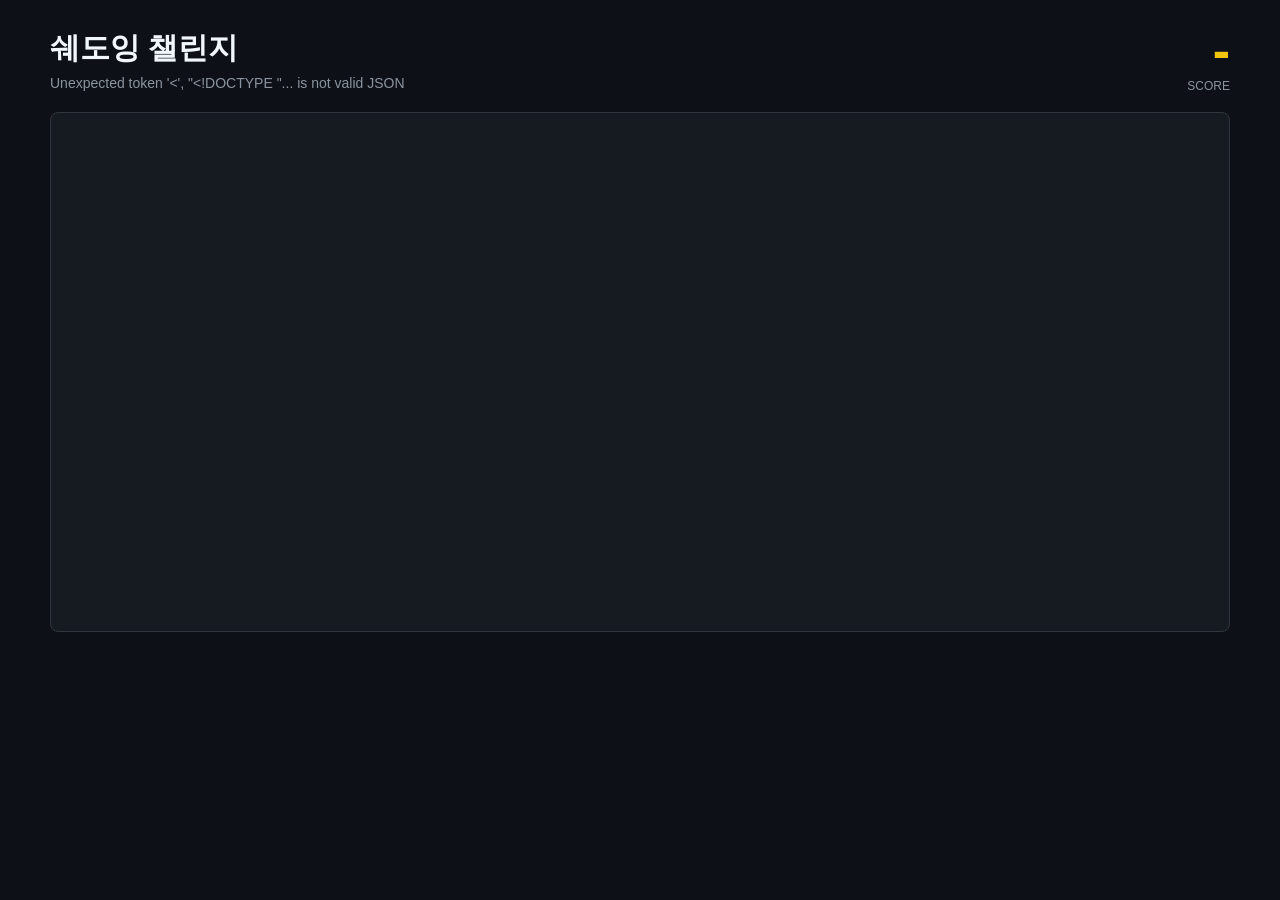
==== web/index.html @ b1465538 "Prepare shadowing challenge deploy" ====
<!doctype html>
<html lang="ko">
<head>
  <meta charset="utf-8">
  <meta name="viewport" content="width=device-width, initial-scale=1">
  <title>쉐도잉 챌린지</title>
  <link rel="stylesheet" href="/web/styles.css">
</head>
<body>
  <main class="app">
    <header class="topbar">
      <div>
        <h1>쉐도잉 챌린지</h1>
        <p id="status">챌린지를 선택하세요</p>
      </div>
      <div class="score" id="scoreBox">
        <span id="scoreValue">-</span>
        <small>score</small>
      </div>
    </header>

    <section id="characterScreen" class="character-screen">
      <div id="characterList" class="character-list"></div>
    </section>

    <section id="practiceScreen" class="layout hidden">
      <aside class="challenge-panel">
        <button id="backBtn" class="back-btn" type="button">← 이전 화면</button>
        <h2>Challenge</h2>
        <div id="challengeList" class="challenge-list"></div>
        <div id="feedbackPanel" class="feedback-panel hidden">
          <h3>피드백</h3>
          <ul id="feedbackList"></ul>
        </div>
      </aside>

      <section class="practice">
        <div class="hero">
          <img id="faceImage" alt="" src="">
          <div>
            <div id="characterName" class="character">-</div>
            <div id="phraseTitle" class="phrase">-</div>
            <div id="nativeTitle" class="native"></div>
          </div>
        </div>

        <div class="controls">
          <audio id="referenceAudio"></audio>
          <button id="playRefBtn" type="button">▶ 원본 듣기</button>
          <button id="recordBtn" type="button">🎤 녹음 시작</button>
          <div class="inline-score">점수: <strong id="inlineScoreValue">-</strong></div>
        </div>
        <div id="recordStatus" class="record-status"></div>
        <div class="graph-wrap">
          <div class="graph-head">
            <span>📊 원본 음성</span>
            <span class="legend"><i class="blue"></i>Pitch <i class="yellow"></i>Intensity</span>
          </div>
          <canvas id="refGraph" width="900" height="180"></canvas>
          <div id="subtitleBar" class="subtitle-bar"></div>
          <div class="graph-head">
            <span>🎤 내 음성</span>
            <span class="legend"><i class="red"></i>Pitch <i class="yellow"></i>Intensity</span>
          </div>
          <canvas id="userGraph" width="900" height="180"></canvas>
        </div>

        <div class="meters">
          <div class="metric pitch"><span>Pitch</span><strong id="pitchScore">-</strong></div>
          <div class="metric duration"><span>Duration</span><strong id="durationScore">-</strong></div>
          <div class="metric intensity"><span>Intensity</span><strong id="intensityScore">-</strong></div>
          <div class="metric pronunciation"><span>Pronunciation</span><strong id="pronunciationScore">-</strong></div>
          <div class="metric total"><span>Score</span><strong id="resultScoreValue">-</strong></div>
        </div>
      </section>
    </section>

    <div id="feedbackModal" class="modal hidden">
      <div class="modal-card">
        <button id="closeFeedbackBtn" class="modal-close" type="button">×</button>
        <h2 id="feedbackModalTitle">피드백</h2>
        <ul id="modalFeedbackList"></ul>
        <button id="startRecordingFromFeedbackBtn" class="modal-action" type="button">알겠어요, 녹음해볼게요</button>
        <button id="showPhotoCardBtn" class="modal-action" type="button">포토카드 확인</button>
      </div>
    </div>

    <div id="photoCardModal" class="modal hidden">
      <div class="photo-modal-card">
        <button id="closePhotoCardBtn" class="modal-close" type="button">×</button>
        <div id="photoCard" class="photo-card">
          <div id="photoCardFront" class="photo-card-face front">
            <img id="cardImage" alt="">
            <div class="card-shade"></div>
            <div class="card-content">
              <div id="cardCharacter" class="card-character"></div>
              <div id="cardPhrase" class="card-phrase"></div>
              <div class="card-score-row">
                <span id="cardScore" class="card-score">-</span>
              </div>
              <div class="card-tag">#쉐도잉챌린지</div>
            </div>
          </div>
        </div>
        <div class="share-actions">
          <button id="saveCardBtn" type="button">이미지로 저장</button>
          <button id="shareXBtn" type="button">X</button>
          <button id="shareInstagramBtn" type="button">인스타그램</button>
        </div>
      </div>
    </div>
  </main>
  <script src="/web/app.js"></script>
</body>
</html>
---- web/styles.css ----
:root {
  color-scheme: dark;
  --bg: #0d1117;
  --panel: #161b22;
  --line: #30363d;
  --text: #f0f6fc;
  --muted: #8b949e;
  --green: #2ecc71;
  --red: #e74c3c;
  --blue: #3498db;
  --yellow: #f1c40f;
}

* {
  box-sizing: border-box;
}

body {
  margin: 0;
  background: var(--bg);
  color: var(--text);
  font-family: Arial, "Apple SD Gothic Neo", "Malgun Gothic", sans-serif;
}

.app {
  width: min(1180px, calc(100vw - 32px));
  margin: 0 auto;
  padding: 24px 0;
}

.topbar {
  display: flex;
  align-items: center;
  justify-content: space-between;
  gap: 20px;
  margin-bottom: 18px;
}

h1,
h2,
p {
  margin: 0;
}

h1 {
  font-size: 30px;
  letter-spacing: 0;
}

#status {
  margin-top: 6px;
  color: var(--muted);
  font-size: 14px;
}

.score {
  min-width: 120px;
  text-align: right;
}

.score span {
  display: block;
  color: var(--yellow);
  font-size: 52px;
  font-weight: 800;
  line-height: 1;
}

.score small {
  color: var(--muted);
  font-size: 12px;
  text-transform: uppercase;
}

.layout {
  display: grid;
  grid-template-columns: 280px 1fr;
  gap: 18px;
}

.hidden {
  display: none;
}

.character-screen {
  background: var(--panel);
  border: 1px solid var(--line);
  border-radius: 8px;
  padding: 22px;
  min-height: 520px;
}

.character-list {
  display: grid;
  grid-template-columns: repeat(3, minmax(150px, 1fr));
  gap: 18px;
}

.character-card {
  display: grid;
  place-items: center;
  gap: 10px;
  min-height: 210px;
  padding: 18px 12px;
  color: var(--text);
  background: #0d1117;
  border: 1px solid var(--line);
  border-radius: 8px;
  cursor: pointer;
}

.character-card:hover {
  border-color: var(--green);
}

.character-card img {
  width: 120px;
  height: 120px;
  border-radius: 8px;
  object-fit: cover;
}

.character-card strong {
  display: block;
  font-size: 18px;
}

.character-card span {
  display: block;
  color: var(--muted);
  font-size: 13px;
}

.challenge-panel,
.practice {
  background: var(--panel);
  border: 1px solid var(--line);
  border-radius: 8px;
}

.challenge-panel {
  padding: 16px;
}

.challenge-panel h2 {
  font-size: 16px;
  margin-bottom: 12px;
}

.back-btn {
  width: 100%;
  height: 36px;
  margin-bottom: 14px;
  background: #30363d;
}

.challenge-list {
  display: grid;
  gap: 10px;
}

.challenge-item {
  display: grid;
  grid-template-columns: 48px 1fr;
  align-items: center;
  gap: 10px;
  width: 100%;
  min-height: 70px;
  padding: 9px;
  color: var(--text);
  background: #0d1117;
  border: 1px solid var(--line);
  border-radius: 8px;
  text-align: left;
  cursor: pointer;
}

.challenge-item.active {
  border-color: var(--green);
}

.challenge-item img {
  width: 48px;
  height: 48px;
  border-radius: 8px;
  object-fit: cover;
}

.challenge-item strong {
  display: block;
  font-size: 13px;
}

.challenge-item span {
  display: block;
  color: var(--muted);
  font-size: 12px;
  margin-top: 3px;
  line-height: 1.25;
  word-break: keep-all;
}

.practice {
  padding: 18px;
  min-width: 0;
}

.hero {
  display: flex;
  align-items: center;
  gap: 16px;
  margin-bottom: 16px;
}

.hero img {
  width: 96px;
  height: 96px;
  border-radius: 8px;
  object-fit: cover;
  background: #0d1117;
}

.character {
  color: var(--muted);
  font-size: 14px;
  margin-bottom: 4px;
}

.phrase {
  font-size: 28px;
  font-weight: 800;
}

.native {
  margin-top: 4px;
  color: var(--muted);
  font-size: 16px;
}

.controls {
  display: grid;
  grid-template-columns: repeat(2, minmax(0, 1fr)) 110px;
  gap: 10px;
  align-items: center;
  margin-top: 14px;
  margin-bottom: 8px;
}

audio {
  display: none;
}

button {
  height: 42px;
  border: 0;
  border-radius: 8px;
  color: white;
  background: var(--green);
  font-weight: 800;
  cursor: pointer;
}

button:disabled {
  cursor: not-allowed;
  background: #30363d;
  color: #8b949e;
}

#recordBtn.recording {
  background: var(--red);
}

.inline-score {
  justify-self: end;
  min-width: 96px;
  color: var(--yellow);
  font-size: 24px;
  font-weight: 800;
  white-space: nowrap;
  text-align: right;
}

.inline-score strong {
  color: var(--yellow);
}

.record-status {
  display: flex;
  align-items: center;
  gap: 8px;
  min-height: 22px;
  margin-bottom: 10px;
  color: var(--muted);
  font-size: 13px;
  font-weight: 700;
}

.record-status.warning {
  color: var(--red);
}

.record-status.loading::before {
  content: "";
  width: 13px;
  height: 13px;
  border: 2px solid rgba(240, 246, 252, 0.24);
  border-top-color: var(--yellow);
  border-radius: 999px;
  animation: spin 0.8s linear infinite;
}

@keyframes spin {
  to {
    transform: rotate(360deg);
  }
}

.subtitle-bar {
  min-height: 46px;
  display: flex;
  align-items: center;
  justify-content: center;
  padding: 8px 12px;
  margin: 2px 0 6px;
  background: #0d1117;
  border: 1px solid var(--line);
  border-radius: 8px;
  color: var(--text);
  font-size: 18px;
  font-weight: 800;
  line-height: 1.35;
  text-align: center;
  word-break: keep-all;
}

.subtitle-bar .word {
  color: var(--muted);
  margin: 0 3px;
}

.subtitle-bar .word.active {
  color: var(--yellow);
  font-size: 20px;
}

.subtitle-bar .word.done {
  color: #555;
}

.transcript-panel {
  margin-bottom: 10px;
  padding: 10px 12px;
  background: #0d1117;
  border: 1px solid var(--line);
  border-radius: 8px;
}

.transcript-panel span {
  display: block;
  color: var(--muted);
  font-size: 12px;
  margin-bottom: 4px;
}

.transcript-panel strong {
  color: var(--text);
  font-size: 15px;
  line-height: 1.45;
}

.meters {
  display: grid;
  grid-template-columns: repeat(5, minmax(0, 1fr));
  gap: 10px;
  margin-bottom: 0;
}

.metric {
  padding: 10px;
  background: #0d1117;
  border: 1px solid var(--line);
  border-radius: 8px;
}

.metric span {
  display: block;
  color: var(--muted);
  font-size: 12px;
}

.metric strong {
  display: block;
  margin-top: 4px;
  font-size: 24px;
  color: var(--text);
}

.metric strong.score-low {
  color: var(--blue);
}

.metric strong.score-high {
  color: var(--red);
}

.metric.total strong {
  color: var(--yellow);
}

.graph-wrap {
  display: grid;
  gap: 8px;
  margin-top: 10px;
}

.feedback-panel {
  margin-top: 16px;
  padding: 12px;
  background: #0d1117;
  border: 1px solid var(--line);
  border-radius: 8px;
}

.feedback-panel h3 {
  margin: 0 0 8px;
  font-size: 14px;
}

.feedback-panel ul {
  margin: 0;
  padding-left: 18px;
  color: var(--text);
  font-size: 13px;
  line-height: 1.55;
}

.modal {
  position: fixed;
  inset: 0;
  z-index: 20;
  display: grid;
  place-items: center;
  padding: 24px;
  background: rgba(0, 0, 0, 0.64);
}

.modal.hidden {
  display: none;
}

.modal-card {
  position: relative;
  width: min(520px, 100%);
  padding: 22px;
  background: var(--panel);
  border: 1px solid var(--line);
  border-radius: 8px;
  box-shadow: 0 20px 80px rgba(0, 0, 0, 0.45);
}

.modal-card h2 {
  margin: 0 0 14px;
  font-size: 20px;
}

.modal-card h2.red-dot-title {
  display: flex;
  align-items: center;
  gap: 8px;
}

.red-dot-icon {
  display: inline-block;
  flex: 0 0 auto;
  width: 11px;
  height: 11px;
  background: var(--red);
  border: 2px solid #ffffff;
  border-radius: 999px;
  box-shadow: 0 0 0 1px rgba(231, 76, 60, 0.45);
}

.modal-card ul {
  margin: 0;
  padding-left: 20px;
  line-height: 1.6;
}

.modal-action {
  width: 100%;
  margin-top: 16px;
  background: var(--green);
}

.modal-close {
  position: absolute;
  top: 12px;
  right: 12px;
  width: 32px;
  height: 32px;
  background: #30363d;
  border-radius: 6px;
  font-size: 20px;
  line-height: 1;
}

.photo-modal-card {
  position: relative;
  width: min(460px, 100%);
  padding: 18px;
  background: var(--panel);
  border: 1px solid var(--line);
  border-radius: 8px;
}

.photo-card {
  position: relative;
  width: min(360px, 80vw);
  aspect-ratio: 2.5 / 3.5;
  margin: 0 auto 14px;
  overflow: hidden;
  background: #0d1117;
  border: 1px solid var(--line);
  border-radius: 8px;
}

.photo-card-face {
  position: absolute;
  inset: 0;
}

.photo-card-face.front img {
  width: 100%;
  height: 100%;
  object-fit: cover;
}

.card-shade {
  position: absolute;
  inset: 0;
  background: linear-gradient(180deg, rgba(0, 0, 0, 0.08), rgba(0, 0, 0, 0.78));
}

.card-content {
  position: absolute;
  left: 18px;
  right: 18px;
  bottom: 18px;
}

.card-character {
  color: var(--muted);
  font-size: 14px;
  font-weight: 800;
}

.card-phrase {
  margin-top: 5px;
  color: white;
  font-size: 24px;
  font-weight: 900;
  line-height: 1.16;
}

.card-score-row {
  display: flex;
  align-items: center;
  gap: 10px;
  margin-top: 12px;
}

.card-score {
  color: var(--yellow);
  font-size: 46px;
  font-weight: 900;
  line-height: 1;
}

.card-tag {
  margin-top: 12px;
  font-size: 18px;
  font-weight: 900;
}

.share-actions {
  display: grid;
  grid-template-columns: 1fr 72px 110px;
  gap: 8px;
}

.graph-head {
  display: flex;
  justify-content: space-between;
  color: var(--muted);
  font-size: 12px;
}

.legend i {
  display: inline-block;
  width: 18px;
  height: 3px;
  margin: 0 5px 2px 12px;
  vertical-align: middle;
}

.legend .blue {
  background: var(--blue);
}

.legend .red {
  background: var(--red);
}

.legend .yellow {
  background: var(--yellow);
}

canvas {
  width: 100%;
  height: 180px;
  background: #0d1117;
  border: 1px solid var(--line);
  border-radius: 8px;
}

@media (max-width: 820px) {
  .layout {
    grid-template-columns: 1fr;
  }

  .character-list {
    grid-template-columns: 1fr 1fr;
  }

  .controls,
  .meters {
    grid-template-columns: 1fr;
  }

  .inline-score {
    justify-self: start;
  }
}

@media (max-width: 520px) {
  .character-list {
    grid-template-columns: 1fr;
  }
}
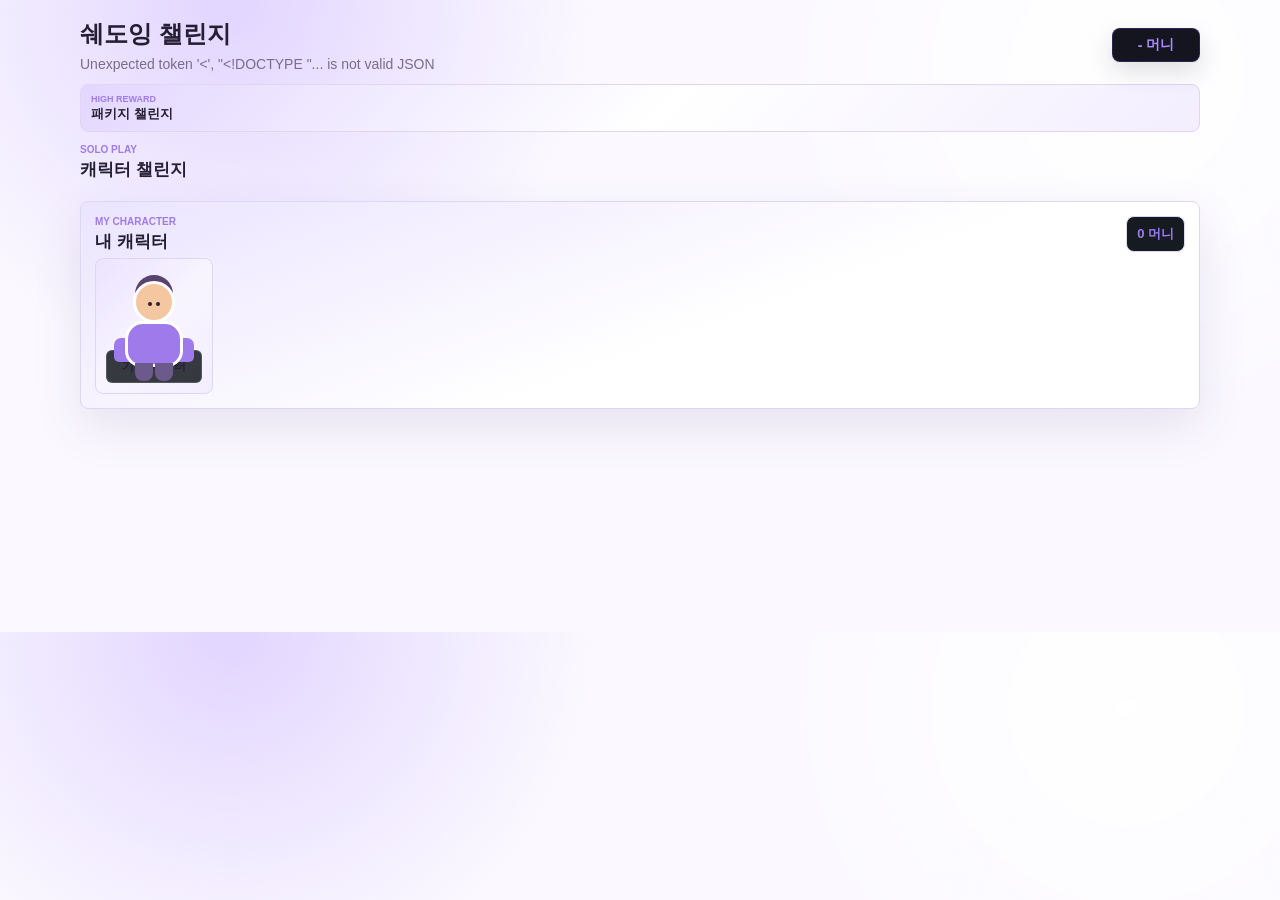
==== commit 981694b1: "Sync Render deploy with latest MVP features. Add bundle/shop UI, ENHYPEN challenge placeholders, upd" ====
--- a/web/index.html
+++ b/web/index.html
@@ -4,7 +4,7 @@
   <meta charset="utf-8">
   <meta name="viewport" content="width=device-width, initial-scale=1">
   <title>쉐도잉 챌린지</title>
-  <link rel="stylesheet" href="/web/styles.css">
+  <link rel="stylesheet" href="/web/styles.css?v=ux12">
 </head>
 <body>
   <main class="app">
@@ -15,12 +15,53 @@
       </div>
       <div class="score" id="scoreBox">
         <span id="scoreValue">-</span>
-        <small>score</small>
+        <small id="scoreLabel">머니</small>
       </div>
     </header>
 
     <section id="characterScreen" class="character-screen">
+      <div class="home-panel package-panel top-package-panel">
+        <div class="section-head">
+          <div>
+            <span class="eyebrow">High Reward</span>
+            <h2>패키지 챌린지</h2>
+          </div>
+        </div>
+        <div id="bundleList" class="bundle-list"></div>
+      </div>
+
+      <div class="section-head character-head">
+        <div>
+          <span class="eyebrow">Solo Play</span>
+          <h2>캐릭터 챌린지</h2>
+        </div>
+      </div>
       <div id="characterList" class="character-list"></div>
+
+      <section class="home-grid">
+        <div class="home-panel avatar-panel">
+          <div class="section-head">
+            <div>
+              <span class="eyebrow">My Character</span>
+              <h2>내 캐릭터</h2>
+            </div>
+            <div class="money-pill"><span id="moneyValue">0</span> 머니</div>
+          </div>
+          <div class="avatar-shop">
+            <div id="avatarPreview" class="avatar-preview">
+              <div class="avatar-bg"></div>
+              <div class="avatar-person" aria-hidden="true">
+                <div class="avatar-head"></div>
+                <div class="avatar-torso"></div>
+                <div class="avatar-leg left"></div>
+                <div class="avatar-leg right"></div>
+              </div>
+              <div id="equippedLabel" class="equipped-label">기본 캐릭터</div>
+            </div>
+            <div id="shopList" class="shop-list"></div>
+          </div>
+        </div>
+      </section>
     </section>
 
     <section id="practiceScreen" class="layout hidden">
@@ -54,13 +95,13 @@
         <div class="graph-wrap">
           <div class="graph-head">
             <span>📊 원본 음성</span>
-            <span class="legend"><i class="blue"></i>Pitch <i class="yellow"></i>Intensity</span>
+            <span class="legend"><i class="blue"></i><span class="pitch-text blue-text">Pitch</span> <i class="yellow"></i><span class="intensity-text">Intensity</span></span>
           </div>
           <canvas id="refGraph" width="900" height="180"></canvas>
           <div id="subtitleBar" class="subtitle-bar"></div>
           <div class="graph-head">
             <span>🎤 내 음성</span>
-            <span class="legend"><i class="red"></i>Pitch <i class="yellow"></i>Intensity</span>
+            <span class="legend"><i class="red"></i><span class="pitch-text red-text">Pitch</span> <i class="yellow"></i><span class="intensity-text">Intensity</span></span>
           </div>
           <canvas id="userGraph" width="900" height="180"></canvas>
         </div>
@@ -110,6 +151,6 @@
       </div>
     </div>
   </main>
-  <script src="/web/app.js"></script>
+  <script src="/web/app.js?v=ux12"></script>
 </body>
 </html>
--- a/web/styles.css
+++ b/web/styles.css
@@ -1,14 +1,15 @@
 :root {
-  color-scheme: dark;
-  --bg: #0d1117;
-  --panel: #161b22;
-  --line: #30363d;
-  --text: #f0f6fc;
-  --muted: #8b949e;
-  --green: #2ecc71;
-  --red: #e74c3c;
-  --blue: #3498db;
-  --yellow: #f1c40f;
+  color-scheme: light;
+  --bg: #fbf9ff;
+  --panel: #ffffff;
+  --line: #ded6f3;
+  --text: #251f33;
+  --muted: #786d8e;
+  --green: #7c5cff;
+  --red: #e25783;
+  --blue: #8a78ff;
+  --yellow: #9f7aea;
+  --pink: #d8c7ff;
 }
 
 * {
@@ -17,15 +18,18 @@
 
 body {
   margin: 0;
-  background: var(--bg);
+  background:
+    radial-gradient(circle at 18% 0%, rgba(216, 199, 255, 0.72), transparent 30%),
+    radial-gradient(circle at 88% 12%, rgba(255, 255, 255, 0.94), transparent 28%),
+    var(--bg);
   color: var(--text);
   font-family: Arial, "Apple SD Gothic Neo", "Malgun Gothic", sans-serif;
 }
 
 .app {
-  width: min(1180px, calc(100vw - 32px));
+  width: min(1120px, calc(100vw - 32px));
   margin: 0 auto;
-  padding: 24px 0;
+  padding: 18px 0 28px;
 }
 
 .topbar {
@@ -33,7 +37,7 @@
   align-items: center;
   justify-content: space-between;
   gap: 20px;
-  margin-bottom: 18px;
+  margin-bottom: 12px;
 }
 
 h1,
@@ -43,7 +47,7 @@
 }
 
 h1 {
-  font-size: 30px;
+  font-size: 24px;
   letter-spacing: 0;
 }
 
@@ -54,22 +58,33 @@
 }
 
 .score {
-  min-width: 120px;
-  text-align: right;
+  display: inline-flex;
+  align-items: center;
+  justify-content: center;
+  gap: 4px;
+  min-width: 88px;
+  min-height: 34px;
+  padding: 0 12px;
+  background: #15151f;
+  border: 1px solid rgba(124, 92, 255, 0.22);
+  border-radius: 8px;
+  text-align: center;
+  box-shadow: 0 10px 24px rgba(37, 31, 51, 0.14);
 }
 
 .score span {
-  display: block;
-  color: var(--yellow);
-  font-size: 52px;
+  display: inline;
+  color: #a98cff;
+  font-size: 14px;
   font-weight: 800;
   line-height: 1;
 }
 
 .score small {
-  color: var(--muted);
-  font-size: 12px;
-  text-transform: uppercase;
+  color: #a98cff;
+  font-size: 14px;
+  font-weight: 800;
+  text-transform: none;
 }
 
 .layout {
@@ -83,52 +98,550 @@
 }
 
 .character-screen {
-  background: var(--panel);
-  border: 1px solid var(--line);
-  border-radius: 8px;
-  padding: 22px;
+  background: transparent;
+  border: 0;
+  border-radius: 8px;
+  padding: 0;
   min-height: 520px;
+  box-shadow: none;
+}
+
+.home-grid {
+  display: grid;
+  grid-template-columns: minmax(0, 1fr);
+  gap: 12px;
+  margin-top: 12px;
+  margin-bottom: 0;
+}
+
+.home-panel {
+  min-width: 0;
+  padding: 14px;
+  background: rgba(255, 255, 255, 0.88);
+  border: 1px solid var(--line);
+  border-radius: 8px;
+  box-shadow: 0 18px 48px rgba(80, 61, 132, 0.12);
+}
+
+.package-panel {
+  min-height: auto;
+  background:
+    linear-gradient(135deg, rgba(216, 199, 255, 0.72), rgba(255, 255, 255, 0.92) 52%, rgba(242, 236, 255, 0.92)),
+    #ffffff;
+}
+
+.top-package-panel {
+  display: grid;
+  grid-template-columns: 150px minmax(0, 1fr);
+  align-items: center;
+  gap: 10px;
+  margin-bottom: 12px;
+  padding: 9px 10px;
+  box-shadow: none;
+}
+
+.package-panel .section-head,
+.avatar-panel .section-head {
+  margin-bottom: 6px;
+}
+
+.top-package-panel .section-head {
+  margin: 0;
+}
+
+.top-package-panel .section-head h2 {
+  font-size: 13px;
+}
+
+.top-package-panel .eyebrow {
+  margin-bottom: 3px;
+  font-size: 9px;
+}
+
+.avatar-panel {
+  background:
+    linear-gradient(160deg, rgba(230, 221, 255, 0.8), rgba(255, 255, 255, 0.94) 58%),
+    #ffffff;
+}
+
+.section-head {
+  display: flex;
+  align-items: start;
+  justify-content: space-between;
+  gap: 14px;
+  margin-bottom: 10px;
+}
+
+.section-head h2 {
+  font-size: 17px;
+  line-height: 1.15;
+}
+
+.section-head p {
+  margin-top: 4px;
+  color: var(--muted);
+  font-size: 13px;
+}
+
+.eyebrow {
+  display: block;
+  margin-bottom: 5px;
+  color: var(--yellow);
+  font-size: 10px;
+  font-weight: 900;
+  letter-spacing: 0;
+  text-transform: uppercase;
+}
+
+.character-head {
+  margin: 0 0 10px;
+}
+
+.money-pill {
+  flex: 0 0 auto;
+  padding: 8px 10px;
+  color: var(--yellow);
+  background: #161b22;
+  border: 1px solid var(--line);
+  border-radius: 8px;
+  font-size: 13px;
+  font-weight: 900;
+  white-space: nowrap;
+}
+
+.bundle-list {
+  display: grid;
+  gap: 6px;
+  max-height: 108px;
+  overflow: auto;
+}
+
+.top-package-panel .bundle-list {
+  display: flex;
+  gap: 6px;
+  max-height: none;
+  overflow-x: auto;
+  overflow-y: hidden;
+}
+
+.bundle-card {
+  position: relative;
+  display: grid;
+  grid-template-columns: 1fr 42px;
+  gap: 6px;
+  align-items: center;
+  min-height: 46px;
+  padding: 7px 8px;
+  overflow: hidden;
+  background:
+    linear-gradient(135deg, rgba(255, 255, 255, 0.72), rgba(245, 240, 255, 0.94)),
+    rgba(255, 255, 255, 0.72);
+  border: 1px solid rgba(124, 92, 255, 0.2);
+  border-radius: 8px;
+}
+
+.top-package-panel .bundle-card {
+  flex: 0 0 230px;
+  min-height: 42px;
+  padding: 6px 7px;
+}
+
+.top-package-panel .bundle-card strong {
+  font-size: 14px;
+}
+
+.top-package-panel .bundle-card span {
+  font-size: 10px;
+}
+
+.top-package-panel .bundle-reward {
+  min-height: 30px;
+}
+
+.top-package-panel .bundle-reward b {
+  font-size: 11px;
+}
+
+.top-package-panel .bundle-reward em {
+  font-size: 8px;
+}
+
+.bundle-card::after {
+  content: none;
+  position: absolute;
+  right: 48px;
+  bottom: -24px;
+  width: 88px;
+  height: 88px;
+  background: linear-gradient(135deg, var(--pink), var(--yellow));
+  border-radius: 999px;
+  opacity: 0.18;
+  pointer-events: none;
+}
+
+.bundle-card.disabled {
+  opacity: 0.82;
+}
+
+.bundle-card strong,
+.bundle-card span,
+.bundle-card small {
+  display: block;
+}
+
+.bundle-card strong {
+  font-size: 14px;
+  line-height: 1.08;
+}
+
+.bundle-card span {
+  margin-top: 3px;
+  color: var(--text);
+  font-size: 9px;
+  line-height: 1.35;
+}
+
+.bundle-card small {
+  display: none;
+  color: var(--muted);
+  font-size: 10px;
+  line-height: 1.35;
+}
+
+.bundle-reward {
+  display: grid;
+  place-items: center;
+  min-height: 32px;
+  background: rgba(255, 255, 255, 0.9);
+  border: 1px solid rgba(124, 92, 255, 0.24);
+  border-radius: 8px;
+}
+
+.bundle-reward b {
+  color: var(--yellow);
+  font-size: 12px;
+  line-height: 1;
+}
+
+.bundle-reward em {
+  margin-top: 2px;
+  color: var(--muted);
+  font-size: 8px;
+  font-style: normal;
+  font-weight: 800;
+}
+
+.bundle-action {
+  display: none;
+  position: relative;
+  justify-self: start;
+  place-items: center;
+  min-height: 28px;
+  padding: 0 10px;
+  color: white;
+  background: var(--green);
+  border-radius: 8px;
+  font-size: 11px;
+  font-weight: 900;
+}
+
+.avatar-shop {
+  display: grid;
+  grid-template-columns: 118px 1fr;
+  gap: 10px;
+  align-items: stretch;
+}
+
+.avatar-preview {
+  position: relative;
+  display: grid;
+  place-items: center;
+  min-height: 136px;
+  overflow: hidden;
+  background: #f5f0ff;
+  border: 1px solid var(--line);
+  border-radius: 8px;
+}
+
+.avatar-bg {
+  position: absolute;
+  inset: 0;
+  background: linear-gradient(135deg, #d8c7ff 0%, #ffffff 52%, #efe7ff 100%);
+  opacity: 0.32;
+}
+
+.avatar-preview[data-background="lavender-bg"] .avatar-bg {
+  background: linear-gradient(135deg, #c9b6ff 0%, #ffffff 48%, #a98cff 100%);
+  opacity: 0.72;
+}
+
+.avatar-person {
+  position: relative;
+  z-index: 1;
+  width: 76px;
+  height: 98px;
+  margin-top: 8px;
+}
+
+.avatar-head {
+  position: absolute;
+  top: 0;
+  left: 50%;
+  width: 42px;
+  height: 42px;
+  background: #f4c7a1;
+  border: 3px solid #ffffff;
+  border-radius: 50%;
+  transform: translateX(-50%);
+  box-shadow: 0 -8px 0 -2px #59446d;
+}
+
+.avatar-head::before,
+.avatar-head::after {
+  content: "";
+  position: absolute;
+  top: 18px;
+  width: 4px;
+  height: 4px;
+  background: #251f33;
+  border-radius: 50%;
+}
+
+.avatar-head::before {
+  left: 12px;
+}
+
+.avatar-head::after {
+  right: 12px;
+}
+
+.avatar-torso {
+  position: absolute;
+  top: 40px;
+  left: 50%;
+  width: 58px;
+  height: 46px;
+  background: var(--yellow);
+  border: 3px solid #ffffff;
+  border-radius: 18px 18px 16px 16px;
+  transform: translateX(-50%);
+  box-shadow:
+    -22px 6px 0 -11px var(--yellow),
+    22px 6px 0 -11px var(--yellow);
+}
+
+.avatar-leg {
+  position: absolute;
+  top: 82px;
+  width: 18px;
+  height: 18px;
+  background: #6d5a8d;
+  border-radius: 0 0 8px 8px;
+}
+
+.avatar-leg.left {
+  left: 19px;
+}
+
+.avatar-leg.right {
+  right: 19px;
+}
+
+.avatar-preview[data-outfit="basic-hoodie"] .avatar-torso {
+  background: var(--blue);
+  box-shadow:
+    -22px 6px 0 -11px var(--blue),
+    22px 6px 0 -11px var(--blue);
+}
+
+.avatar-preview[data-outfit="stage-jacket"] .avatar-torso {
+  background: linear-gradient(90deg, #251f33 0 25%, var(--red) 25% 75%, #251f33 75%);
+  box-shadow:
+    -22px 6px 0 -11px #251f33,
+    22px 6px 0 -11px #251f33;
+}
+
+.equipped-label {
+  position: absolute;
+  left: 10px;
+  right: 10px;
+  bottom: 10px;
+  padding: 7px 8px;
+  overflow: hidden;
+  color: var(--text);
+  background: rgba(13, 17, 23, 0.82);
+  border: 1px solid rgba(240, 246, 252, 0.16);
+  border-radius: 6px;
+  font-size: 12px;
+  font-weight: 800;
+  text-align: center;
+  text-overflow: ellipsis;
+  white-space: nowrap;
+}
+
+.shop-list {
+  display: flex;
+  gap: 8px;
+  overflow-x: auto;
+  padding-bottom: 2px;
+}
+
+.shop-item {
+  display: grid;
+  grid-template-columns: 1fr;
+  gap: 10px;
+  align-items: stretch;
+  flex: 0 0 96px;
+  min-height: 94px;
+  height: auto;
+  padding: 8px;
+  background: rgba(16, 17, 20, 0.84);
+  border: 1px solid var(--line);
+  text-align: center;
+}
+
+.item-preview {
+  display: grid;
+  place-items: center;
+  position: relative;
+  height: 38px;
+  color: transparent;
+  background: #f7f1ff;
+  border: 1px solid var(--line);
+  border-radius: 6px;
+  font-size: 10px;
+  font-weight: 900;
+}
+
+.item-preview::before {
+  content: "";
+  width: 34px;
+  height: 28px;
+  background: var(--blue);
+  border-radius: 12px 12px 8px 8px;
+  box-shadow:
+    -16px 4px 0 -7px var(--blue),
+    16px 4px 0 -7px var(--blue);
+}
+
+.shop-item[data-id="stage-jacket"] .item-preview::before {
+  background: linear-gradient(90deg, #251f33 0 30%, var(--red) 30% 70%, #251f33 70%);
+  box-shadow:
+    -16px 4px 0 -7px #251f33,
+    16px 4px 0 -7px #251f33;
+}
+
+.shop-item[data-id="lavender-bg"] .item-preview::before {
+  width: 38px;
+  height: 30px;
+  background: linear-gradient(135deg, #d8c7ff, #ffffff 55%, #b69cff);
+  border: 1px solid #b69cff;
+  border-radius: 8px;
+  box-shadow: none;
+}
+
+.shop-item strong,
+.shop-item small {
+  display: block;
+}
+
+.shop-item strong {
+  color: var(--text);
+  font-size: 13px;
+}
+
+.shop-item small {
+  margin-top: 3px;
+  color: var(--muted);
+  font-size: 12px;
 }
 
 .character-list {
   display: grid;
-  grid-template-columns: repeat(3, minmax(150px, 1fr));
-  gap: 18px;
+  grid-template-columns: repeat(5, minmax(128px, 1fr));
+  gap: 10px;
 }
 
 .character-card {
-  display: grid;
-  place-items: center;
-  gap: 10px;
-  min-height: 210px;
-  padding: 18px 12px;
+  position: relative;
+  display: grid;
+  grid-template-rows: 1fr auto;
+  gap: 0;
+  min-height: 166px;
+  height: auto;
+  padding: 0;
+  overflow: hidden;
   color: var(--text);
-  background: #0d1117;
+  background: rgba(255, 255, 255, 0.9);
   border: 1px solid var(--line);
   border-radius: 8px;
   cursor: pointer;
+  text-align: left;
 }
 
 .character-card:hover {
   border-color: var(--green);
 }
 
+.character-card.disabled {
+  opacity: 0.72;
+}
+
+.character-card.disabled:hover {
+  border-color: var(--line);
+}
+
+.character-image-wrap {
+  position: relative;
+  min-height: 124px;
+  overflow: hidden;
+}
+
+.character-image-wrap::after {
+  content: "";
+  position: absolute;
+  inset: auto 0 0;
+  height: 68px;
+  background: linear-gradient(180deg, transparent, rgba(255, 255, 255, 0.96));
+}
+
 .character-card img {
-  width: 120px;
-  height: 120px;
-  border-radius: 8px;
+  width: 100%;
+  height: 100%;
+  min-height: 124px;
   object-fit: cover;
+  transform: scale(1.02);
+}
+
+.character-card-copy {
+  position: relative;
+  display: flex;
+  align-items: end;
+  justify-content: space-between;
+  gap: 8px;
+  min-height: 48px;
+  padding: 0 10px 10px;
+  margin-top: -36px;
 }
 
 .character-card strong {
   display: block;
-  font-size: 18px;
+  font-size: 14px;
+  line-height: 1.18;
 }
 
 .character-card span {
-  display: block;
-  color: var(--muted);
-  font-size: 13px;
+  flex: 0 0 auto;
+  display: inline-grid;
+  place-items: center;
+  min-height: 24px;
+  padding: 0 7px;
+  color: var(--muted);
+  background: rgba(247, 243, 234, 0.08);
+  border: 1px solid rgba(247, 243, 234, 0.14);
+  border-radius: 999px;
+  font-size: 10px;
+  font-weight: 900;
 }
 
 .challenge-panel,
@@ -151,7 +664,8 @@
   width: 100%;
   height: 36px;
   margin-bottom: 14px;
-  background: #30363d;
+  color: #ffffff;
+  background: var(--green);
 }
 
 .challenge-list {
@@ -168,14 +682,16 @@
   min-height: 70px;
   padding: 9px;
   color: var(--text);
-  background: #0d1117;
-  border: 1px solid var(--line);
+  background: #ffffff;
+  border: 1px solid #e7e2f3;
   border-radius: 8px;
   text-align: left;
   cursor: pointer;
+  box-shadow: 0 8px 18px rgba(80, 61, 132, 0.08);
 }
 
 .challenge-item.active {
+  background: #f7f3ff;
   border-color: var(--green);
 }
 
@@ -189,6 +705,7 @@
 .challenge-item strong {
   display: block;
   font-size: 13px;
+  color: var(--text);
 }
 
 .challenge-item span {
@@ -217,7 +734,7 @@
   height: 96px;
   border-radius: 8px;
   object-fit: cover;
-  background: #0d1117;
+  background: #f4f1f8;
 }
 
 .character {
@@ -262,8 +779,8 @@
 
 button:disabled {
   cursor: not-allowed;
-  background: #30363d;
-  color: #8b949e;
+  background: #e5dfef;
+  color: var(--muted);
 }
 
 #recordBtn.recording {
@@ -273,7 +790,7 @@
 .inline-score {
   justify-self: end;
   min-width: 96px;
-  color: var(--yellow);
+  color: var(--green);
   font-size: 24px;
   font-weight: 800;
   white-space: nowrap;
@@ -281,7 +798,7 @@
 }
 
 .inline-score strong {
-  color: var(--yellow);
+  color: var(--green);
 }
 
 .record-status {
@@ -303,8 +820,8 @@
   content: "";
   width: 13px;
   height: 13px;
-  border: 2px solid rgba(240, 246, 252, 0.24);
-  border-top-color: var(--yellow);
+  border: 2px solid rgba(124, 92, 255, 0.18);
+  border-top-color: var(--green);
   border-radius: 999px;
   animation: spin 0.8s linear infinite;
 }
@@ -322,7 +839,7 @@
   justify-content: center;
   padding: 8px 12px;
   margin: 2px 0 6px;
-  background: #0d1117;
+  background: #ffffff;
   border: 1px solid var(--line);
   border-radius: 8px;
   color: var(--text);
@@ -339,18 +856,18 @@
 }
 
 .subtitle-bar .word.active {
-  color: var(--yellow);
+  color: var(--green);
   font-size: 20px;
 }
 
 .subtitle-bar .word.done {
-  color: #555;
+  color: #b8adc9;
 }
 
 .transcript-panel {
   margin-bottom: 10px;
   padding: 10px 12px;
-  background: #0d1117;
+  background: #ffffff;
   border: 1px solid var(--line);
   border-radius: 8px;
 }
@@ -377,9 +894,10 @@
 
 .metric {
   padding: 10px;
-  background: #0d1117;
-  border: 1px solid var(--line);
-  border-radius: 8px;
+  background: #ffffff;
+  border: 1px solid var(--line);
+  border-radius: 8px;
+  box-shadow: 0 8px 18px rgba(80, 61, 132, 0.07);
 }
 
 .metric span {
@@ -404,7 +922,7 @@
 }
 
 .metric.total strong {
-  color: var(--yellow);
+  color: var(--green);
 }
 
 .graph-wrap {
@@ -416,7 +934,7 @@
 .feedback-panel {
   margin-top: 16px;
   padding: 12px;
-  background: #0d1117;
+  background: #ffffff;
   border: 1px solid var(--line);
   border-radius: 8px;
 }
@@ -524,6 +1042,40 @@
   border-radius: 8px;
 }
 
+.photo-card[data-tier="basic"] {
+  background: #ffffff;
+  border-color: #ded6f3;
+}
+
+.photo-card[data-tier="rare"] {
+  background: linear-gradient(145deg, #ffffff, #eee6ff);
+  border-color: #b7a4ff;
+  box-shadow: 0 18px 48px rgba(124, 92, 255, 0.24);
+}
+
+.photo-card[data-tier="motion"] {
+  background: linear-gradient(145deg, #ffffff, #eadfff, #ffffff);
+  background-size: 220% 220%;
+  border-color: #7c5cff;
+  box-shadow: 0 20px 70px rgba(124, 92, 255, 0.34);
+  animation: motionCardGlow 2.4s ease-in-out infinite;
+}
+
+@keyframes motionCardGlow {
+  0% {
+    background-position: 0% 50%;
+    transform: translateY(0);
+  }
+  50% {
+    background-position: 100% 50%;
+    transform: translateY(-4px);
+  }
+  100% {
+    background-position: 0% 50%;
+    transform: translateY(0);
+  }
+}
+
 .photo-card-face {
   position: absolute;
   inset: 0;
@@ -539,6 +1091,15 @@
   position: absolute;
   inset: 0;
   background: linear-gradient(180deg, rgba(0, 0, 0, 0.08), rgba(0, 0, 0, 0.78));
+}
+
+.photo-card[data-tier="basic"] .card-shade {
+  background: linear-gradient(180deg, rgba(255, 255, 255, 0), rgba(37, 31, 51, 0.72));
+}
+
+.photo-card[data-tier="rare"] .card-shade,
+.photo-card[data-tier="motion"] .card-shade {
+  background: linear-gradient(180deg, rgba(216, 199, 255, 0.08), rgba(55, 40, 92, 0.78));
 }
 
 .card-content {
@@ -604,23 +1165,39 @@
 }
 
 .legend .blue {
-  background: var(--blue);
+  background: #3498db;
 }
 
 .legend .red {
-  background: var(--red);
+  background: #e74c3c;
 }
 
 .legend .yellow {
-  background: var(--yellow);
+  background: #f1c40f;
+}
+
+.legend .blue-text {
+  color: #3498db;
+  font-weight: 800;
+}
+
+.legend .red-text {
+  color: #e74c3c;
+  font-weight: 800;
+}
+
+.legend .intensity-text {
+  color: #f1c40f;
+  font-weight: 800;
 }
 
 canvas {
   width: 100%;
   height: 180px;
-  background: #0d1117;
-  border: 1px solid var(--line);
-  border-radius: 8px;
+  background: #ffffff;
+  border: 1px solid var(--line);
+  border-radius: 8px;
+  box-shadow: inset 0 0 0 1px rgba(124, 92, 255, 0.03);
 }
 
 @media (max-width: 820px) {
@@ -628,6 +1205,15 @@
     grid-template-columns: 1fr;
   }
 
+  .home-grid,
+  .avatar-shop {
+    grid-template-columns: 1fr;
+  }
+
+  .bundle-card {
+    grid-template-columns: 1fr;
+  }
+
   .character-list {
     grid-template-columns: 1fr 1fr;
   }
